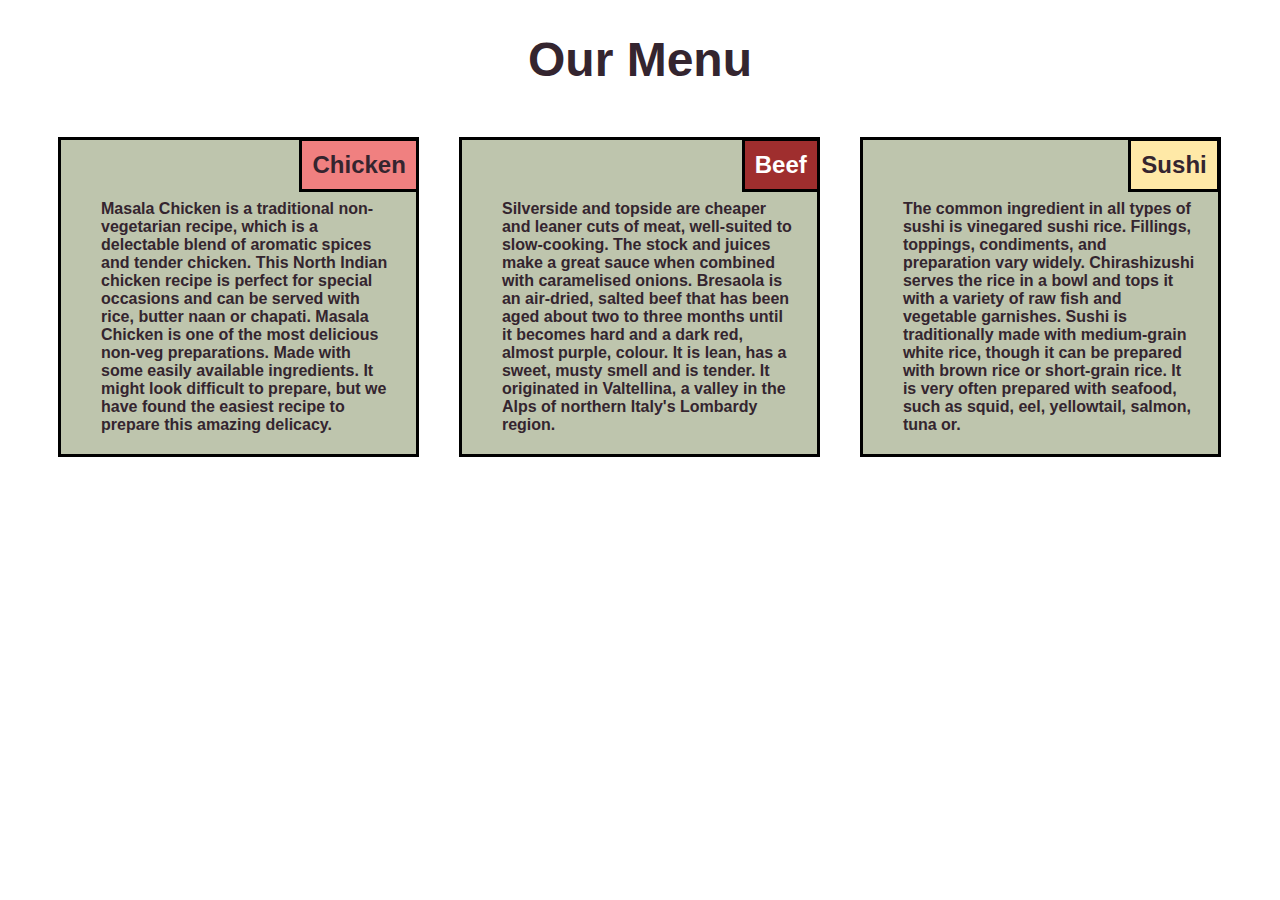
==== module2-solution/index.html @ 13869330 "first assignment" ====
<!DOCTYPE html>
<html>
<head>
	<meta charset="utf-8">
	<meta name="viewport" content="width=device-width,initial-scale=1">
	<link rel="stylesheet" type="text/css" href="css/style.css">
	<title>Food</title>
</head>
<body>
	<h1>Our Menu</h1>
	<div id="container">
		<div id="box1"><div id="p1">
			<p class="ttl" id="tt1">Chicken</p>
			<p class="body">Masala Chicken is a traditional non-vegetarian recipe, which is a delectable blend of aromatic spices and tender chicken. This North Indian chicken recipe is perfect for special occasions and can be served with rice, butter naan or chapati. Masala Chicken is one of the most delicious non-veg preparations. Made with some easily available ingredients. It might look difficult to prepare, but we have found the easiest recipe to prepare this amazing delicacy.  </p>
		</div></div>	
		<div id="box2"><div id="p2">
			<p class="ttl" id="tt2">Beef</p>
			<p class="body">Silverside and topside are cheaper and leaner cuts of meat, well-suited to slow-cooking. The stock and juices make a great sauce when combined with caramelised onions. Bresaola is an air-dried, salted beef that has been aged about two to three months until it becomes hard and a dark red, almost purple, colour. It is lean, has a sweet, musty smell and is tender. It originated in Valtellina, a valley in the Alps of northern Italy's Lombardy region. </p>
		</div></div>
		<div id="box3"><div id="p3">
			<p class="ttl" id="tt3">Sushi</p>
			<p class="body">The common ingredient in all types of sushi is vinegared sushi rice. Fillings, toppings, condiments, and preparation vary widely. Chirashizushi serves the rice in a bowl and tops it with a variety of raw fish and vegetable garnishes. Sushi is traditionally made with medium-grain white rice, though it can be prepared with brown rice or short-grain rice. It is very often prepared with seafood, such as squid, eel, yellowtail, salmon, tuna or.</p>
		</div></div>
	</div>
</body>
</html>
---- module2-solution/css/style.css ----
*{
	font-family: Helvetica;
	font-size: 100%;
	color: #34252F;

}
h1 {
	text-align: center;
	font-size: 3em;
	color: #34252F;
}
#container {
	margin: 50px 30px 0px 30px;
}
.ttl {
	float: right;
	background-color: blue;
	padding:10px 10px 10px 10px;
	margin: 0;
	font-size: 1.5em;
}
.body{
	box-sizing: border-box;
	font-weight: bolder;
	
	margin: 60px 20px 20px 40px;
}

#box1,#box2,#box3{
	box-sizing: border-box;
	min-height: 250px;
	width: 33.33%;
	margin-bottom: 40px;
	float: left;
	background-color: white;
}
#p1,#p2,#p3{
	box-sizing: border-box;
	min-height:250px; 
	width: 90%;
	border: 3px solid black;
	background-color: #BEC5AD;
	position: relative;
	left: 5%;


}
#tt1{
	background-color: #F08080;
	border-right: 0px solid black;
	border-bottom: 3px solid black;
	border-left: 3px solid black;
	border-top: 1px solid black;
	font-weight: bold;
}
#tt2{
	background-color: #9F2E2E;
	border-right: 0px solid black;
	border-bottom: 3px solid black;
	border-left: 3px solid black;
	border-top: 1px solid black;
	font-weight: bold;
	color: white;
}
#tt3{
	background-color: #FFE9A7;
	border-bottom: 3px solid black;
	border-left: 3px solid black;
	border-top: 1px solid black;
	border-right: 1px solid black;
	font-weight: bold;
}
@media (min-width: 992px) {
  #box1,#box2,#box3 {
    width: 33.3%;
  }
}
@media (min-width: 768px) and (max-width: 991px) {
  #box1, #box2 {
    width: 50%;
  	}
  #p1{
  	left: 0;
  	width: 95%;
  }	
   #p2{
  	left: 5%;
  	width: 95%;
  }	
  #p3{
  	left: 0;
  	width: 100%;
  }
  #box3 {
    width: 100%
  	}
}
 @media (max-width: 767px){
 	#box1, #box2, #box3 {
 		width: 100%;

 	}

 }
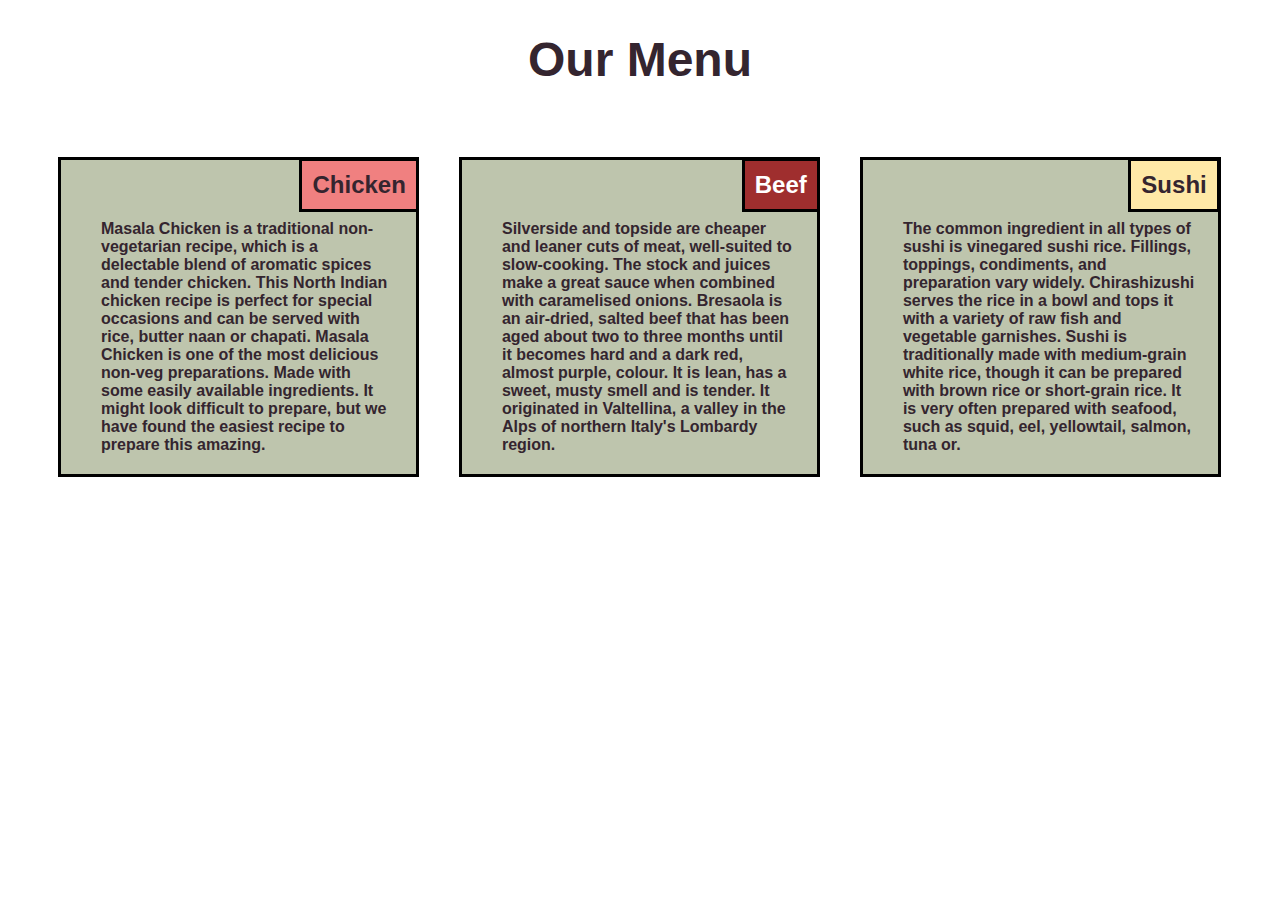
==== commit ef3741f7: "Assignment" ====
--- a/module2-solution/index.html
+++ b/module2-solution/index.html
@@ -4,14 +4,14 @@
 	<meta charset="utf-8">
 	<meta name="viewport" content="width=device-width,initial-scale=1">
 	<link rel="stylesheet" type="text/css" href="css/style.css">
-	<title>Food</title>
+	<title>Assignment Solution for Module 2</title>
 </head>
 <body>
 	<h1>Our Menu</h1>
 	<div id="container">
 		<div id="box1"><div id="p1">
 			<p class="ttl" id="tt1">Chicken</p>
-			<p class="body">Masala Chicken is a traditional non-vegetarian recipe, which is a delectable blend of aromatic spices and tender chicken. This North Indian chicken recipe is perfect for special occasions and can be served with rice, butter naan or chapati. Masala Chicken is one of the most delicious non-veg preparations. Made with some easily available ingredients. It might look difficult to prepare, but we have found the easiest recipe to prepare this amazing delicacy.  </p>
+			<p class="body">Masala Chicken is a traditional non-vegetarian recipe, which is a delectable blend of aromatic spices and tender chicken. This North Indian chicken recipe is perfect for special occasions and can be served with rice, butter naan or chapati. Masala Chicken is one of the most delicious non-veg preparations. Made with some easily available ingredients. It might look difficult to prepare, but we have found the easiest recipe to prepare this amazing.  </p>
 		</div></div>	
 		<div id="box2"><div id="p2">
 			<p class="ttl" id="tt2">Beef</p>
--- a/module2-solution/css/style.css
+++ b/module2-solution/css/style.css
@@ -10,7 +10,7 @@
 	color: #34252F;
 }
 #container {
-	margin: 50px 30px 0px 30px;
+	margin: 70px 30px 0px 30px;
 }
 .ttl {
 	float: right;
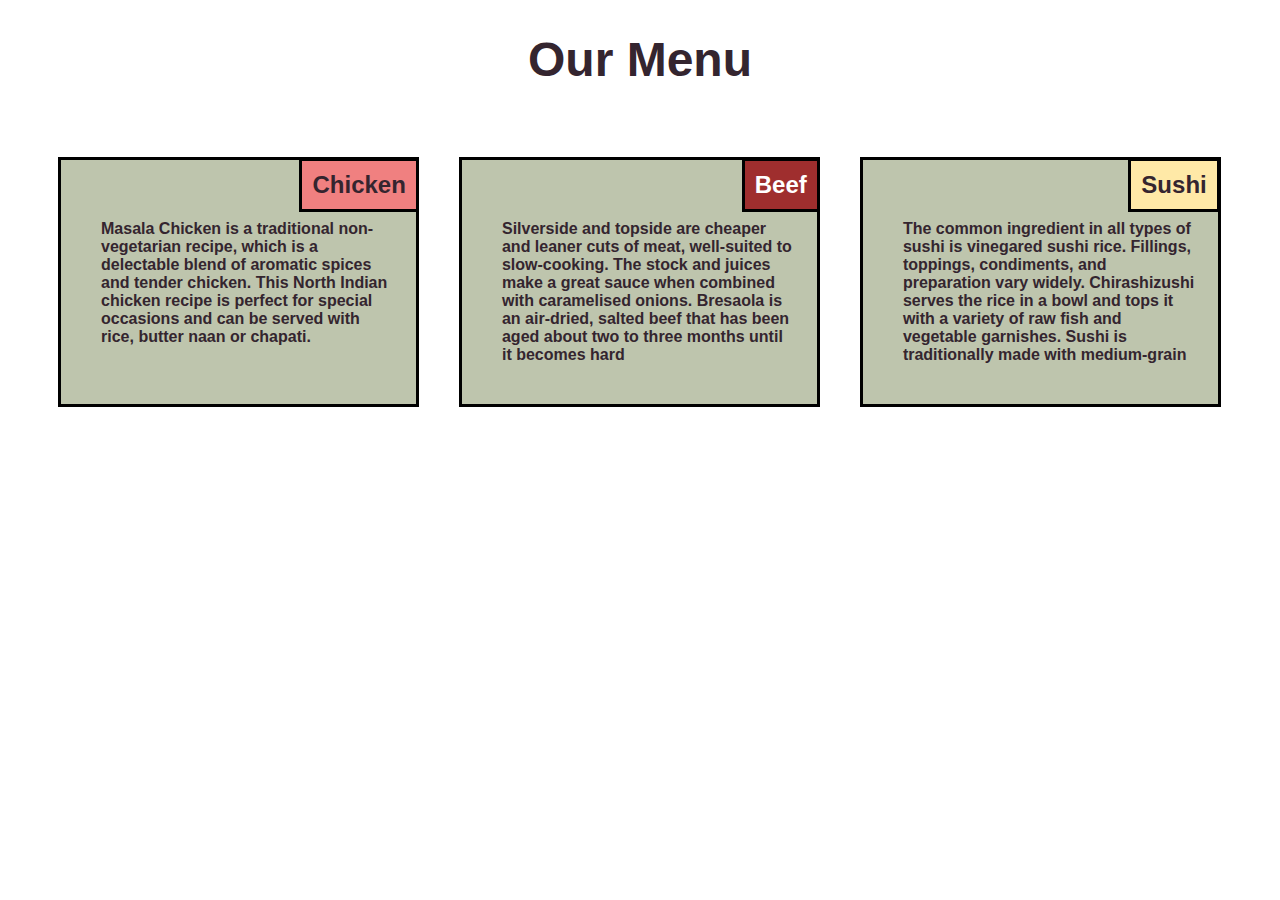
==== commit 784d6857: "Assignment" ====
--- a/module2-solution/index.html
+++ b/module2-solution/index.html
@@ -11,15 +11,15 @@
 	<div id="container">
 		<div id="box1"><div id="p1">
 			<p class="ttl" id="tt1">Chicken</p>
-			<p class="body">Masala Chicken is a traditional non-vegetarian recipe, which is a delectable blend of aromatic spices and tender chicken. This North Indian chicken recipe is perfect for special occasions and can be served with rice, butter naan or chapati. Masala Chicken is one of the most delicious non-veg preparations. Made with some easily available ingredients. It might look difficult to prepare, but we have found the easiest recipe to prepare this amazing.  </p>
+			<p class="body">Masala Chicken is a traditional non-vegetarian recipe, which is a delectable blend of aromatic spices and tender chicken. This North Indian chicken recipe is perfect for special occasions and can be served with rice, butter naan or chapati.   </p>
 		</div></div>	
 		<div id="box2"><div id="p2">
 			<p class="ttl" id="tt2">Beef</p>
-			<p class="body">Silverside and topside are cheaper and leaner cuts of meat, well-suited to slow-cooking. The stock and juices make a great sauce when combined with caramelised onions. Bresaola is an air-dried, salted beef that has been aged about two to three months until it becomes hard and a dark red, almost purple, colour. It is lean, has a sweet, musty smell and is tender. It originated in Valtellina, a valley in the Alps of northern Italy's Lombardy region. </p>
+			<p class="body">Silverside and topside are cheaper and leaner cuts of meat, well-suited to slow-cooking. The stock and juices make a great sauce when combined with caramelised onions. Bresaola is an air-dried, salted beef that has been aged about two to three months until it becomes hard  </p>
 		</div></div>
 		<div id="box3"><div id="p3">
 			<p class="ttl" id="tt3">Sushi</p>
-			<p class="body">The common ingredient in all types of sushi is vinegared sushi rice. Fillings, toppings, condiments, and preparation vary widely. Chirashizushi serves the rice in a bowl and tops it with a variety of raw fish and vegetable garnishes. Sushi is traditionally made with medium-grain white rice, though it can be prepared with brown rice or short-grain rice. It is very often prepared with seafood, such as squid, eel, yellowtail, salmon, tuna or.</p>
+			<p class="body">The common ingredient in all types of sushi is vinegared sushi rice. Fillings, toppings, condiments, and preparation vary widely. Chirashizushi serves the rice in a bowl and tops it with a variety of raw fish and vegetable garnishes. Sushi is traditionally made with medium-grain</p>
 		</div></div>
 	</div>
 </body>
